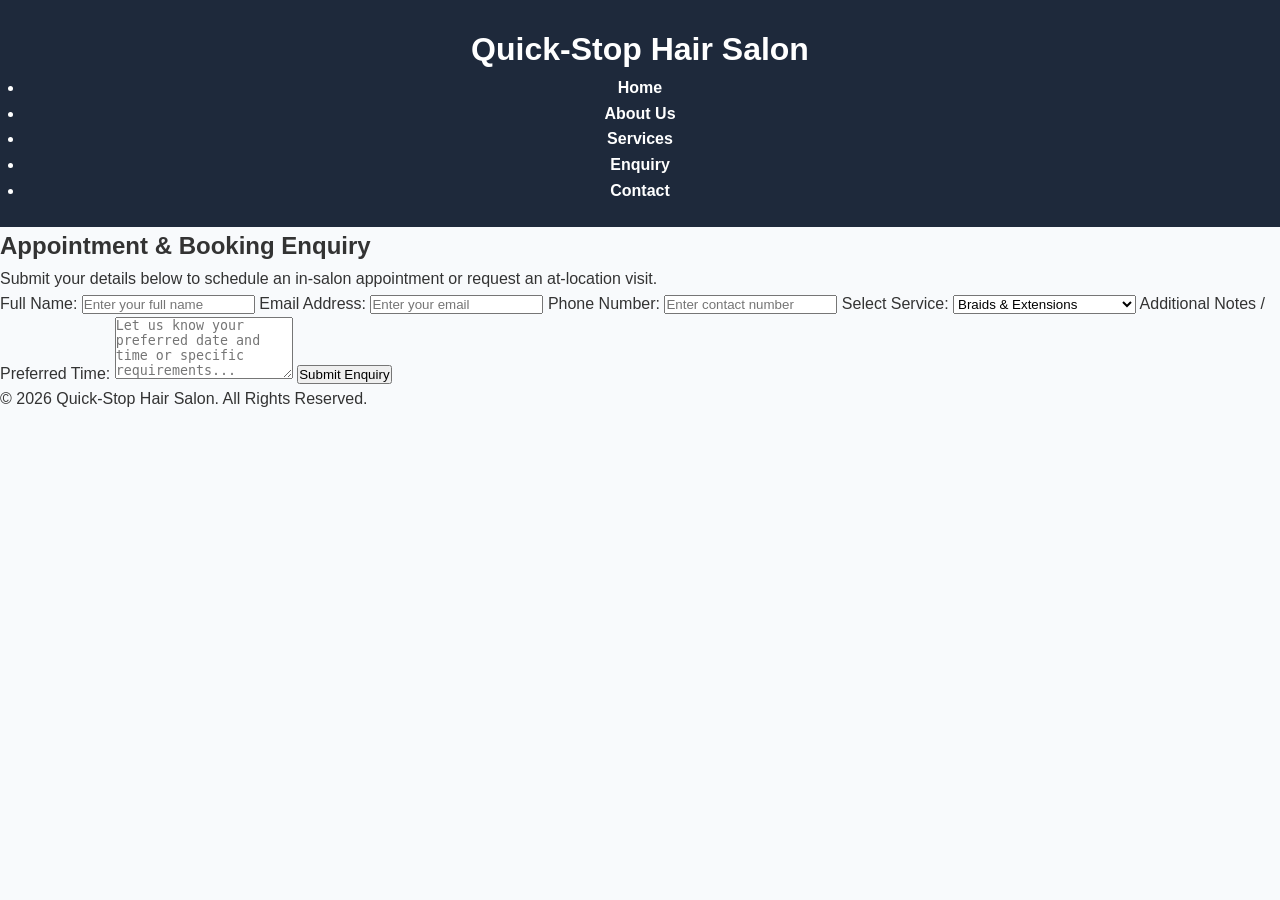
==== QuickStopHairSalon/enquiry.html @ 54ead40b "first commit" ====
<!DOCTYPE html>
<html lang="en">
<head>
    <meta charset="UTF-8">
    <meta name="viewport" content="width=device-width, initial-scale=1.0">
    <title>Quick-Stop Hair Salon | Enquiry</title>
    <link rel="stylesheet" href="css/style.css">
</head>
<body>
    <header>
        <h1>Quick-Stop Hair Salon</h1>
        <nav>
            <ul>
                <li><a href="index.html">Home</a></li>
                <li><a href="about.html">About Us</a></li>
                <li><a href="services.html">Services</a></li>
                <li><a href="enquiry.html">Enquiry</a></li>
                <li><a href="contact.html">Contact</a></li>
            </ul>
        </nav>
    </header>

    <main>
        <h2>Appointment & Booking Enquiry</h2>
        <p>Submit your details below to schedule an in-salon appointment or request an at-location visit.</p>

        <form action="#" method="post">
            <label for="fullname">Full Name:</label>
            <input type="text" id="fullname" name="fullname" required placeholder="Enter your full name">

            <label for="email">Email Address:</label>
            <input type="email" id="email" name="email" required placeholder="Enter your email">

            <label for="phone">Phone Number:</label>
            <input type="tel" id="phone" name="phone" required placeholder="Enter contact number">

            <label for="service">Select Service:</label>
            <select id="service" name="service">
                <option value="braids">Braids & Extensions</option>
                <option value="treatment">Hair Treatment</option>
                <option value="cut">Cut & Wash</option>
                <option value="custom">At-Location Custom Styling</option>
            </select>

            <label for="message">Additional Notes / Preferred Time:</label>
            <textarea id="message" name="message" rows="4" placeholder="Let us know your preferred date and time or specific requirements..."></textarea>

            <button type="submit">Submit Enquiry</button>
        </form>
    </main>

    <footer>
        <p>&copy; 2026 Quick-Stop Hair Salon. All Rights Reserved.</p>
    </footer>
</body>
</html>
---- QuickStopHairSalon/css/style.css ----
/* 1. CSS Reset */
* {
  margin: 0;
  padding: 0;
  box-sizing: border-box;
}

/* 2. Base Typography & Background */
body {
  font-family: 'Segoe UI', Tahoma, Geneva, Verdana, sans-serif;
  color: #333333;
  background-color: #f8fafc;
  line-height: 1.6;
}

/* 3. Header & Navigation */
header {
  background-color: #1e293b;
  color: #ffffff;
  padding: 1.5rem;
  text-align: center;
}

nav a {
  color: #ffffff;
  margin: 0 12px;
  text-decoration: none;
  font-weight: bold;
}

nav a:hover,
nav a:focus {
  color: #3b82f6;
}

/* 4. Layout & Cards */
.card-container {
  display: flex;
  flex-wrap: wrap;
  gap: 20px;
  padding: 20px;
  justify-content: center;
}

.card {
  background: #ffffff;
  border: 1px solid #e2e8f0;
  padding: 20px;
  border-radius: 8px;
  flex: 1 1 280px;
}

/* 5. Responsive Image Support */
img {
  max-width: 100%;
  height: auto;
  display: block;
  margin: 15px auto;
  border-radius: 8px;
}

/* 6. Mobile Responsiveness */
@media (max-width: 768px) {
  .card-container {
    flex-direction: column;
  }
}
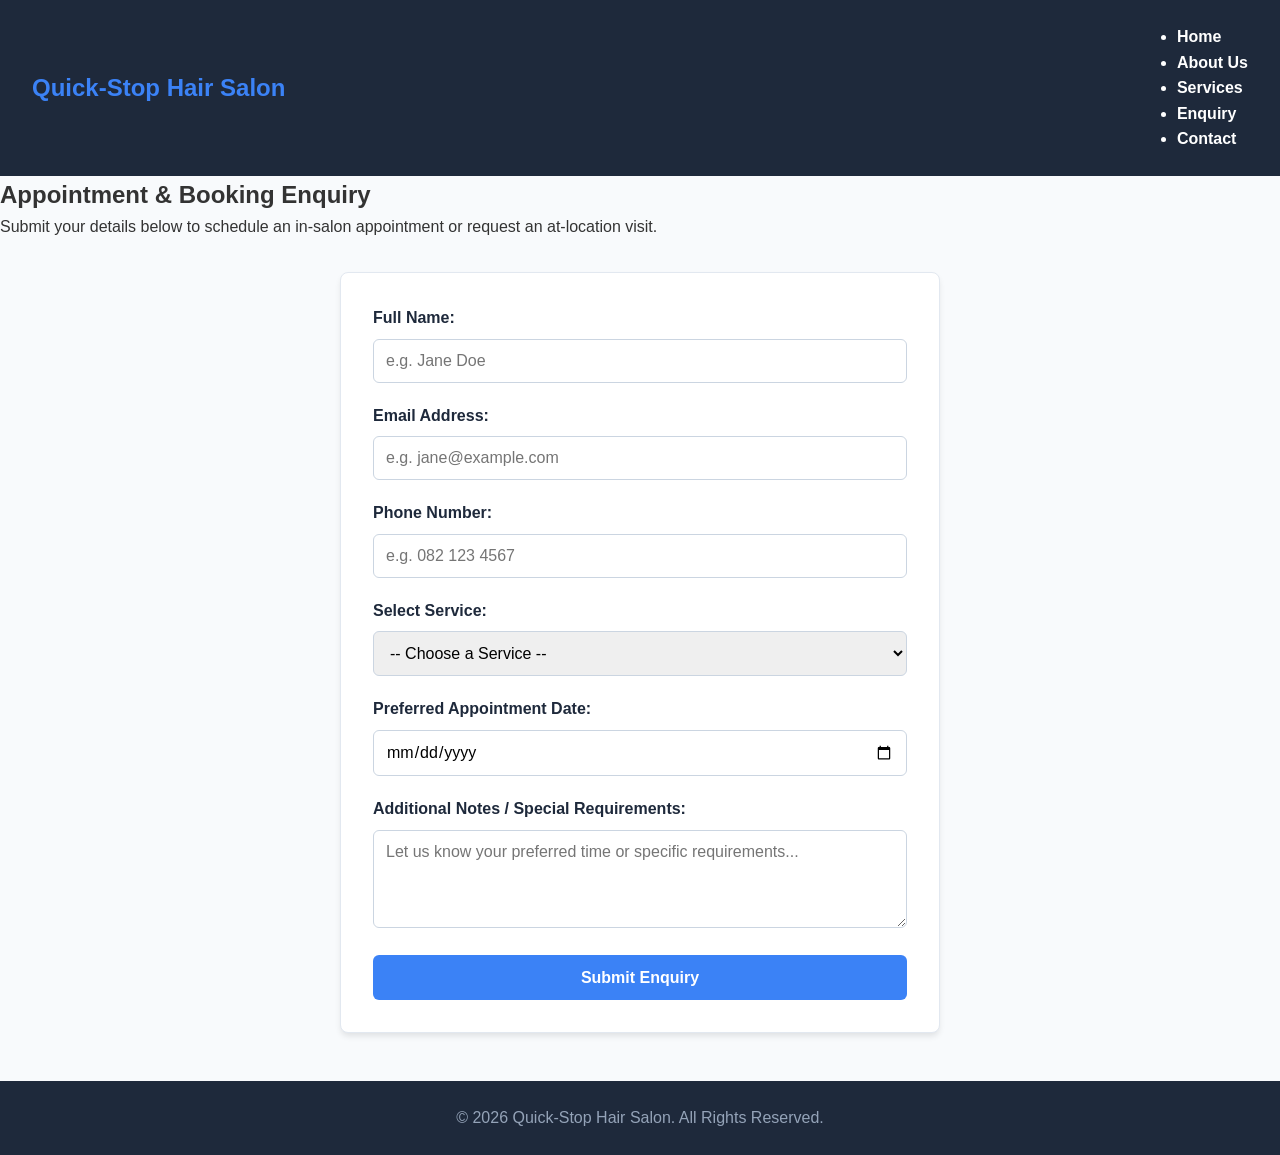
==== commit 12d07c85: "I structured enquiry form with form-groups, date picker, and validation" ====
--- a/QuickStopHairSalon/enquiry.html
+++ b/QuickStopHairSalon/enquiry.html
@@ -25,25 +25,41 @@
         <p>Submit your details below to schedule an in-salon appointment or request an at-location visit.</p>
 
         <form action="#" method="post">
-            <label for="fullname">Full Name:</label>
-            <input type="text" id="fullname" name="fullname" required placeholder="Enter your full name">
+            <div class="form-group">
+                <label for="fullname">Full Name:</label>
+                <input type="text" id="fullname" name="fullname" required placeholder="e.g. Jane Doe">
+            </div>
 
-            <label for="email">Email Address:</label>
-            <input type="email" id="email" name="email" required placeholder="Enter your email">
+            <div class="form-group">
+                <label for="email">Email Address:</label>
+                <input type="email" id="email" name="email" required placeholder="e.g. jane@example.com">
+            </div>
 
-            <label for="phone">Phone Number:</label>
-            <input type="tel" id="phone" name="phone" required placeholder="Enter contact number">
+            <div class="form-group">
+                <label for="phone">Phone Number:</label>
+                <input type="tel" id="phone" name="phone" required placeholder="e.g. 082 123 4567">
+            </div>
 
-            <label for="service">Select Service:</label>
-            <select id="service" name="service">
-                <option value="braids">Braids & Extensions</option>
-                <option value="treatment">Hair Treatment</option>
-                <option value="cut">Cut & Wash</option>
-                <option value="custom">At-Location Custom Styling</option>
-            </select>
+            <div class="form-group">
+                <label for="service">Select Service:</label>
+                <select id="service" name="service" required>
+                    <option value="" disabled selected>-- Choose a Service --</option>
+                    <option value="braids">Braids & Extensions</option>
+                    <option value="treatment">Hair Treatment</option>
+                    <option value="cut">Cut & Wash</option>
+                    <option value="custom">At-Location Custom Styling</option>
+                </select>
+            </div>
 
-            <label for="message">Additional Notes / Preferred Time:</label>
-            <textarea id="message" name="message" rows="4" placeholder="Let us know your preferred date and time or specific requirements..."></textarea>
+            <div class="form-group">
+                <label for="date">Preferred Appointment Date:</label>
+                <input type="date" id="date" name="date" required>
+            </div>
+
+            <div class="form-group">
+                <label for="message">Additional Notes / Special Requirements:</label>
+                <textarea id="message" name="message" rows="4" placeholder="Let us know your preferred time or specific requirements..."></textarea>
+            </div>
 
             <button type="submit">Submit Enquiry</button>
         </form>
--- a/QuickStopHairSalon/css/style.css
+++ b/QuickStopHairSalon/css/style.css
@@ -17,15 +17,30 @@
 header {
   background-color: #1e293b;
   color: #ffffff;
-  padding: 1.5rem;
-  text-align: center;
+  padding: 1.5rem 2rem;
+  display: flex;
+  justify-content: space-between;
+  align-items: center;
+  position: sticky;
+  top: 0;
+  z-index: 1000;
+}
+
+header h1 {
+  font-size: 1.5rem;
+  color: #3b82f6;
+}
+
+nav {
+  display: flex;
+  gap: 15px;
 }
 
 nav a {
   color: #ffffff;
-  margin: 0 12px;
   text-decoration: none;
   font-weight: bold;
+  transition: color 0.3s ease;
 }
 
 nav a:hover,
@@ -40,6 +55,8 @@
   gap: 20px;
   padding: 20px;
   justify-content: center;
+  max-width: 1200px;
+  margin: 0 auto;
 }
 
 .card {
@@ -48,6 +65,7 @@
   padding: 20px;
   border-radius: 8px;
   flex: 1 1 280px;
+  box-shadow: 0 4px 6px -1px rgba(0, 0, 0, 0.1);
 }
 
 /* 5. Responsive Image Support */
@@ -59,8 +77,86 @@
   border-radius: 8px;
 }
 
-/* 6. Mobile Responsiveness */
+/* 6. Form Controls (NEW FOR PART 2) */
+form {
+  background: #ffffff;
+  padding: 2rem;
+  border-radius: 8px;
+  border: 1px solid #e2e8f0;
+  max-width: 600px;
+  margin: 2rem auto;
+  box-shadow: 0 4px 6px -1px rgba(0, 0, 0, 0.1);
+}
+
+.form-group {
+  margin-bottom: 1.25rem;
+}
+
+.form-group label {
+  display: block;
+  margin-bottom: 0.5rem;
+  font-weight: 600;
+  color: #1e293b;
+}
+
+.form-group input,
+.form-group select,
+.form-group textarea {
+  width: 100%;
+  padding: 0.75rem;
+  border: 1px solid #cbd5e1;
+  border-radius: 6px;
+  font-size: 1rem;
+  font-family: inherit;
+}
+
+.form-group input:focus,
+.form-group select:focus,
+.form-group textarea:focus {
+  outline: 2px solid #3b82f6;
+  border-color: transparent;
+}
+
+button[type="submit"] {
+  background-color: #3b82f6;
+  color: #ffffff;
+  border: none;
+  padding: 0.85rem 1.5rem;
+  font-size: 1rem;
+  font-weight: bold;
+  border-radius: 6px;
+  cursor: pointer;
+  width: 100%;
+  transition: background-color 0.3s ease;
+}
+
+button[type="submit"]:hover {
+  background-color: #2563eb;
+}
+
+/* 7. Footer (NEW FOR PART 2) */
+footer {
+  background-color: #1e293b;
+  color: #94a3b8;
+  text-align: center;
+  padding: 1.5rem;
+  margin-top: 3rem;
+}
+
+/* 8. Mobile Responsiveness */
 @media (max-width: 768px) {
+  header {
+    flex-direction: column;
+    gap: 1rem;
+    text-align: center;
+  }
+
+  nav {
+    flex-direction: column;
+    align-items: center;
+    gap: 10px;
+  }
+
   .card-container {
     flex-direction: column;
   }
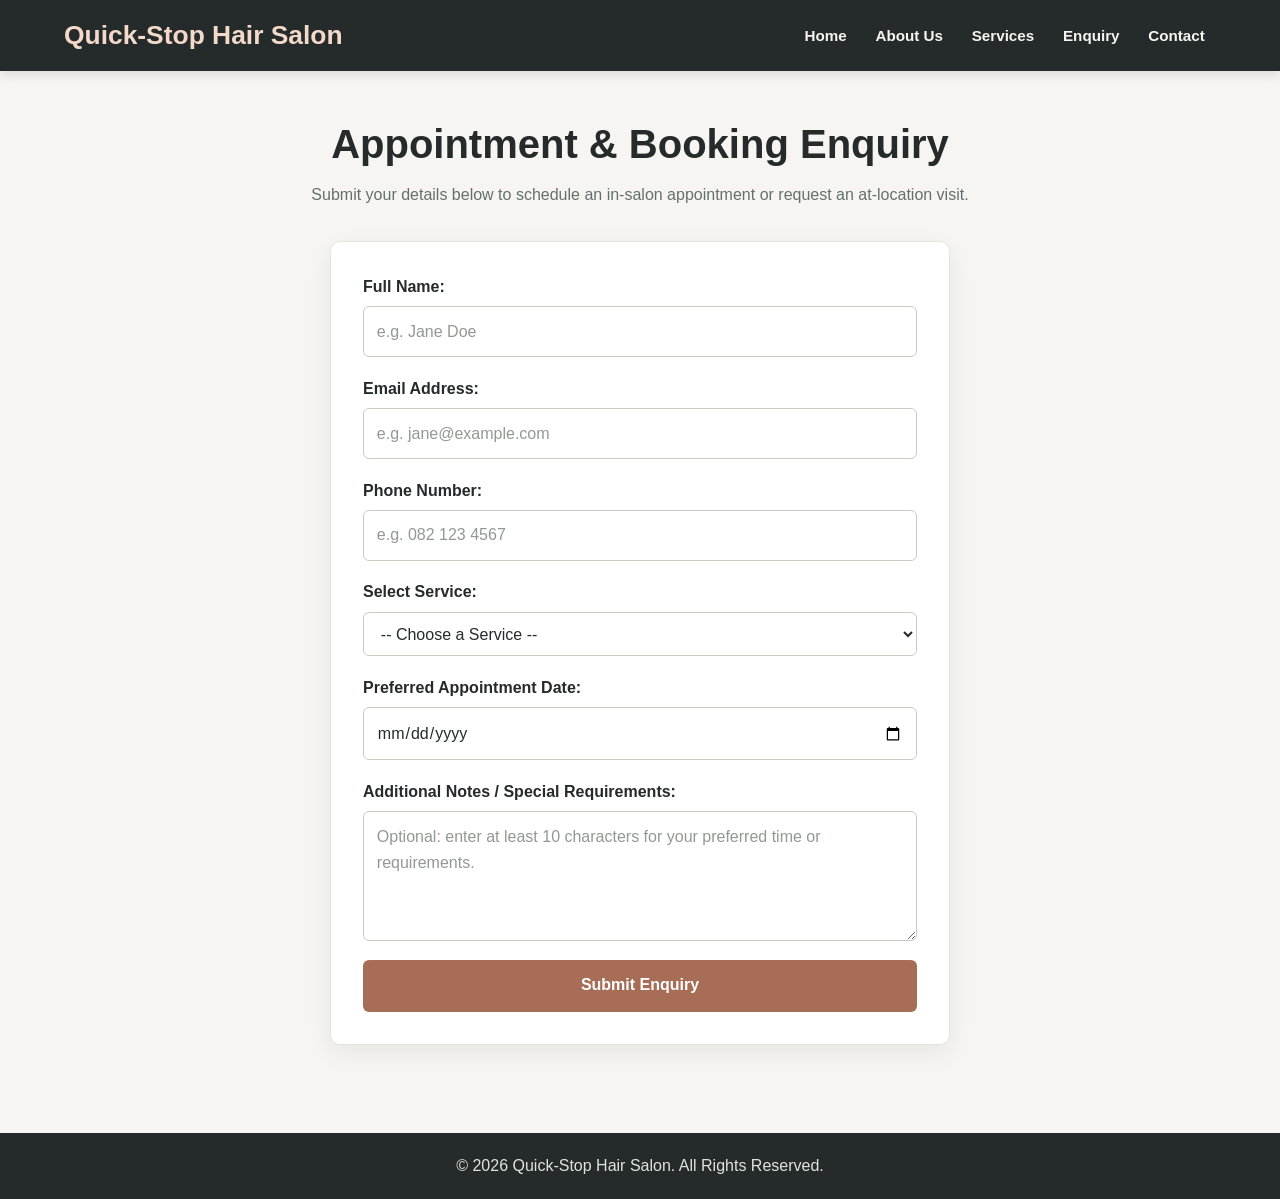
==== commit 98342565: "Complete salon website updates and README Co-authored-by: Copilot <223556219+Copilot@users.noreply.g" ====
--- a/QuickStopHairSalon/enquiry.html
+++ b/QuickStopHairSalon/enquiry.html
@@ -24,7 +24,7 @@
         <h2>Appointment & Booking Enquiry</h2>
         <p>Submit your details below to schedule an in-salon appointment or request an at-location visit.</p>
 
-        <form action="#" method="post">
+        <form id="enquiryForm" action="#" method="post">
             <div class="form-group">
                 <label for="fullname">Full Name:</label>
                 <input type="text" id="fullname" name="fullname" required placeholder="e.g. Jane Doe">
@@ -58,7 +58,7 @@
 
             <div class="form-group">
                 <label for="message">Additional Notes / Special Requirements:</label>
-                <textarea id="message" name="message" rows="4" placeholder="Let us know your preferred time or specific requirements..."></textarea>
+                <textarea id="message" name="message" rows="4" minlength="10" placeholder="Optional: enter at least 10 characters for your preferred time or requirements."></textarea>
             </div>
 
             <button type="submit">Submit Enquiry</button>
@@ -68,5 +68,6 @@
     <footer>
         <p>&copy; 2026 Quick-Stop Hair Salon. All Rights Reserved.</p>
     </footer>
+   <script src="script.js"></script>
 </body>
 </html>
--- a/QuickStopHairSalon/css/style.css
+++ b/QuickStopHairSalon/css/style.css
@@ -1,163 +1,415 @@
-/* 1. CSS Reset */
 * {
-  margin: 0;
-  padding: 0;
-  box-sizing: border-box;
-}
-
-/* 2. Base Typography & Background */
+    box-sizing: border-box;
+    margin: 0;
+    padding: 0;
+}
+
+:root {
+    --ink: #252b2a;
+    --muted: #64706d;
+    --surface: #ffffff;
+    --page: #f6f5f1;
+    --accent: #a76d56;
+    --accent-dark: #89543f;
+    --accent-light: #f2e7e0;
+    --line: #e5e3dd;
+    --shadow: 0 8px 24px rgba(37, 43, 42, 0.07);
+}
+
+html {
+    scroll-behavior: smooth;
+}
+
 body {
-  font-family: 'Segoe UI', Tahoma, Geneva, Verdana, sans-serif;
-  color: #333333;
-  background-color: #f8fafc;
-  line-height: 1.6;
-}
-
-/* 3. Header & Navigation */
+    min-height: 100vh;
+    display: flex;
+    flex-direction: column;
+    background: var(--page);
+    color: var(--ink);
+    font-family: "Segoe UI", Tahoma, Geneva, Verdana, sans-serif;
+    font-size: 16px;
+    line-height: 1.65;
+}
+
 header {
-  background-color: #1e293b;
-  color: #ffffff;
-  padding: 1.5rem 2rem;
-  display: flex;
-  justify-content: space-between;
-  align-items: center;
-  position: sticky;
-  top: 0;
-  z-index: 1000;
+    position: sticky;
+    top: 0;
+    z-index: 10;
+    display: flex;
+    align-items: center;
+    justify-content: space-between;
+    gap: 1.5rem;
+    padding: 1rem max(5vw, 1.25rem);
+    background: var(--ink);
+    color: var(--surface);
+    box-shadow: 0 3px 12px rgba(0, 0, 0, 0.12);
 }
 
 header h1 {
-  font-size: 1.5rem;
-  color: #3b82f6;
-}
-
-nav {
-  display: flex;
-  gap: 15px;
+    color: #f3d9c9;
+    font-size: clamp(1.2rem, 2.4vw, 1.65rem);
+    line-height: 1.2;
+}
+
+nav ul {
+    display: flex;
+    flex-wrap: wrap;
+    align-items: center;
+    justify-content: flex-end;
+    gap: 0.4rem;
+    list-style: none;
 }
 
 nav a {
-  color: #ffffff;
-  text-decoration: none;
-  font-weight: bold;
-  transition: color 0.3s ease;
+    display: block;
+    padding: 0.45rem 0.7rem;
+    border-radius: 5px;
+    color: #f7f5f1;
+    font-size: 0.95rem;
+    font-weight: 600;
+    text-decoration: none;
+    transition: background-color 180ms ease, color 180ms ease;
 }
 
 nav a:hover,
-nav a:focus {
-  color: #3b82f6;
-}
-
-/* 4. Layout & Cards */
+nav a:focus-visible {
+    background: rgba(255, 255, 255, 0.12);
+    color: #f3d9c9;
+}
+
+main {
+    width: min(1120px, 90%);
+    flex: 1;
+    margin: 0 auto;
+    padding: 3rem 0 3.5rem;
+}
+
+main > h2,
+main > p {
+    text-align: center;
+}
+
+h2,
+h3,
+h4 {
+    color: var(--ink);
+    line-height: 1.25;
+}
+
+main > h2,
+.hero h2 {
+    margin-bottom: 0.8rem;
+    font-size: clamp(1.8rem, 4vw, 2.5rem);
+}
+
+main > p {
+    max-width: 700px;
+    margin: 0 auto 2rem;
+    color: var(--muted);
+}
+
+main section:not(.hero) {
+    margin: 2rem 0;
+}
+
+main section:not(.hero) h3 {
+    margin: 1.5rem 0 0.55rem;
+    font-size: 1.35rem;
+}
+
+main section:not(.hero) p {
+    color: var(--muted);
+}
+
+.hero {
+    display: grid;
+    grid-template-columns: 1fr 1fr;
+    align-items: center;
+    gap: 1.25rem 3rem;
+    margin: 0 0 3.5rem;
+    padding: clamp(1.5rem, 5vw, 3.5rem);
+    border: 1px solid var(--line);
+    border-radius: 14px;
+    background: var(--surface);
+    box-shadow: var(--shadow);
+}
+
+.hero h2 {
+    align-self: end;
+    margin: 0;
+    color: var(--ink);
+}
+
+.hero p {
+    align-self: start;
+    color: var(--muted);
+}
+
+.hero picture {
+    grid-column: 2;
+    grid-row: 1 / span 3;
+}
+
+.hero-image {
+    width: 100%;
+    height: 300px;
+    margin: 0;
+    border-radius: 10px;
+    object-fit: cover;
+}
+
+.btn,
+button[type="submit"] {
+    display: inline-block;
+    width: fit-content;
+    border: 0;
+    border-radius: 6px;
+    background: var(--accent);
+    color: var(--surface);
+    padding: 0.8rem 1.35rem;
+    font: inherit;
+    font-weight: 700;
+    text-align: center;
+    text-decoration: none;
+    cursor: pointer;
+    transition: background-color 180ms ease, box-shadow 180ms ease, transform 180ms ease;
+}
+
+.btn:hover,
+button[type="submit"]:hover {
+    transform: translateY(-1px);
+    background: var(--accent-dark);
+    box-shadow: 0 5px 12px rgba(137, 84, 63, 0.2);
+}
+
+.btn:focus-visible,
+button[type="submit"]:focus-visible {
+    outline: 3px solid #d5a58e;
+    outline-offset: 3px;
+}
+
+.features {
+    margin-top: 0;
+}
+
+.features > h3 {
+    margin: 0 0 1.25rem;
+    font-size: 1.6rem;
+    text-align: center;
+}
+
+.card-grid,
 .card-container {
-  display: flex;
-  flex-wrap: wrap;
-  gap: 20px;
-  padding: 20px;
-  justify-content: center;
-  max-width: 1200px;
-  margin: 0 auto;
+    display: flex;
+    flex-wrap: wrap;
+    justify-content: center;
+    gap: 1.25rem;
+    margin: 1.5rem auto;
 }
 
 .card {
-  background: #ffffff;
-  border: 1px solid #e2e8f0;
-  padding: 20px;
-  border-radius: 8px;
-  flex: 1 1 280px;
-  box-shadow: 0 4px 6px -1px rgba(0, 0, 0, 0.1);
-}
-
-/* 5. Responsive Image Support */
+    flex: 1 1 280px;
+    padding: 1.5rem;
+    border: 1px solid var(--line);
+    border-radius: 10px;
+    background: var(--surface);
+    box-shadow: 0 4px 14px rgba(37, 43, 42, 0.045);
+    transition: transform 180ms ease, box-shadow 180ms ease;
+}
+
+.card:hover {
+    transform: translateY(-3px);
+    box-shadow: var(--shadow);
+}
+
+.card h3,
+.card h4 {
+    margin: 0.55rem 0;
+    font-size: 1.2rem;
+}
+
+.card p {
+    color: var(--muted);
+}
+
+.badge {
+    display: inline-block;
+    padding: 0.25rem 0.65rem;
+    border-radius: 999px;
+    background: var(--accent-light);
+    color: var(--accent-dark);
+    font-size: 0.78rem;
+    font-weight: 700;
+}
+
+.price-tag {
+    margin-top: 1rem;
+    color: var(--ink) !important;
+}
+
+.service-image {
+    width: 100%;
+    height: 220px;
+    margin: 0 0 1rem;
+    border-radius: 7px;
+    background: var(--page);
+    object-fit: contain;
+}
+
 img {
-  max-width: 100%;
-  height: auto;
-  display: block;
-  margin: 15px auto;
-  border-radius: 8px;
-}
-
-/* 6. Form Controls (NEW FOR PART 2) */
+    display: block;
+    max-width: 100%;
+    height: auto;
+    margin: 1rem auto;
+    border-radius: 8px;
+}
+
 form {
-  background: #ffffff;
-  padding: 2rem;
-  border-radius: 8px;
-  border: 1px solid #e2e8f0;
-  max-width: 600px;
-  margin: 2rem auto;
-  box-shadow: 0 4px 6px -1px rgba(0, 0, 0, 0.1);
+    max-width: 620px;
+    margin: 2rem auto;
+    padding: clamp(1.25rem, 4vw, 2rem);
+    border: 1px solid var(--line);
+    border-radius: 10px;
+    background: var(--surface);
+    box-shadow: var(--shadow);
 }
 
 .form-group {
-  margin-bottom: 1.25rem;
+    margin-bottom: 1.15rem;
 }
 
 .form-group label {
-  display: block;
-  margin-bottom: 0.5rem;
-  font-weight: 600;
-  color: #1e293b;
+    display: block;
+    margin-bottom: 0.4rem;
+    color: var(--ink);
+    font-weight: 650;
 }
 
 .form-group input,
 .form-group select,
 .form-group textarea {
-  width: 100%;
-  padding: 0.75rem;
-  border: 1px solid #cbd5e1;
-  border-radius: 6px;
-  font-size: 1rem;
-  font-family: inherit;
+    display: block;
+    width: 100%;
+    min-height: 44px;
+    padding: 0.7rem 0.8rem;
+    border: 1px solid #c9cbc5;
+    border-radius: 6px;
+    background: #fff;
+    color: var(--ink);
+    font: inherit;
+    transition: border-color 160ms ease, box-shadow 160ms ease;
+}
+
+.form-group textarea {
+    min-height: 120px;
+    resize: vertical;
+}
+
+.form-group input::placeholder,
+.form-group textarea::placeholder {
+    color: #929894;
 }
 
 .form-group input:focus,
 .form-group select:focus,
 .form-group textarea:focus {
-  outline: 2px solid #3b82f6;
-  border-color: transparent;
+    border-color: var(--accent);
+    outline: none;
+    box-shadow: 0 0 0 3px rgba(167, 109, 86, 0.18);
 }
 
 button[type="submit"] {
-  background-color: #3b82f6;
-  color: #ffffff;
-  border: none;
-  padding: 0.85rem 1.5rem;
-  font-size: 1rem;
-  font-weight: bold;
-  border-radius: 6px;
-  cursor: pointer;
-  width: 100%;
-  transition: background-color 0.3s ease;
-}
-
-button[type="submit"]:hover {
-  background-color: #2563eb;
-}
-
-/* 7. Footer (NEW FOR PART 2) */
+    width: 100%;
+}
+
 footer {
-  background-color: #1e293b;
-  color: #94a3b8;
-  text-align: center;
-  padding: 1.5rem;
-  margin-top: 3rem;
-}
-
-/* 8. Mobile Responsiveness */
-@media (max-width: 768px) {
-  header {
-    flex-direction: column;
-    gap: 1rem;
+    margin-top: auto;
+    padding: 1.25rem 1rem;
+    background: var(--ink);
+    color: #e1e2dd;
     text-align: center;
-  }
-
-  nav {
-    flex-direction: column;
-    align-items: center;
-    gap: 10px;
-  }
-
-  .card-container {
-    flex-direction: column;
-  }
-}+}
+
+@media (max-width: 760px) {
+    header {
+        position: static;
+        flex-direction: column;
+        gap: 0.7rem;
+        padding: 1rem 5%;
+        text-align: center;
+    }
+
+    nav ul {
+        justify-content: center;
+        gap: 0.2rem;
+    }
+
+    nav a {
+        padding: 0.4rem 0.55rem;
+    }
+
+    main {
+        width: min(100% - 2rem, 680px);
+        padding: 2rem 0 2.5rem;
+    }
+
+    .hero {
+        grid-template-columns: 1fr;
+        gap: 1rem;
+        margin-bottom: 2.5rem;
+    }
+
+    .hero-image {
+        height: 250px;
+    }
+
+    .hero picture {
+        grid-column: 1;
+        grid-row: auto;
+    }
+
+    .hero .btn {
+        justify-self: start;
+    }
+
+    .card-grid,
+    .card-container {
+        gap: 1rem;
+    }
+
+    .card {
+        flex-basis: 100%;
+    }
+}
+
+@media (max-width: 420px) {
+    header h1 {
+        font-size: 1.25rem;
+    }
+
+    nav ul {
+        gap: 0.1rem;
+    }
+
+    nav a {
+        padding: 0.35rem 0.4rem;
+        font-size: 0.88rem;
+    }
+
+    .hero {
+        padding: 1.25rem;
+    }
+
+    .hero-image {
+        height: 210px;
+    }
+}
+
+@media (prefers-reduced-motion: reduce) {
+    *,
+    *::before,
+    *::after {
+        scroll-behavior: auto !important;
+        transition-duration: 0.01ms !important;
+    }
+}
